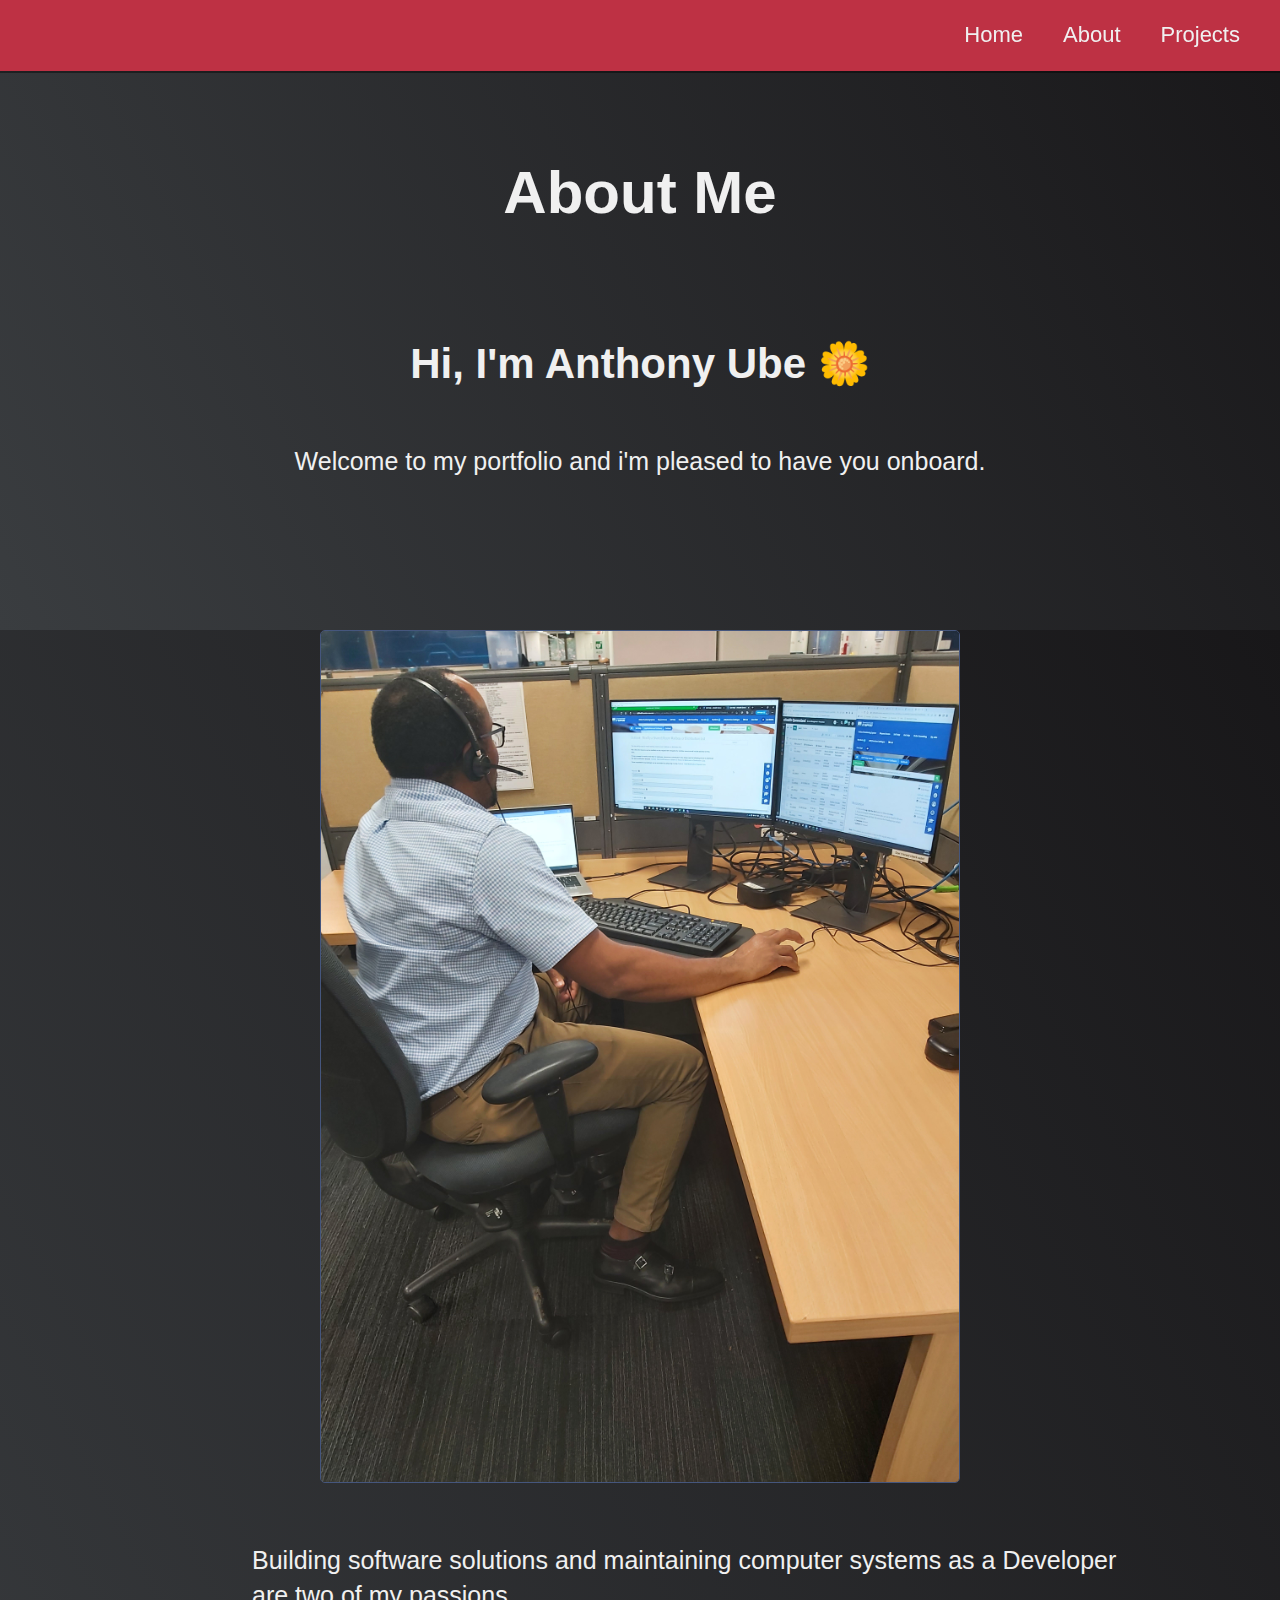
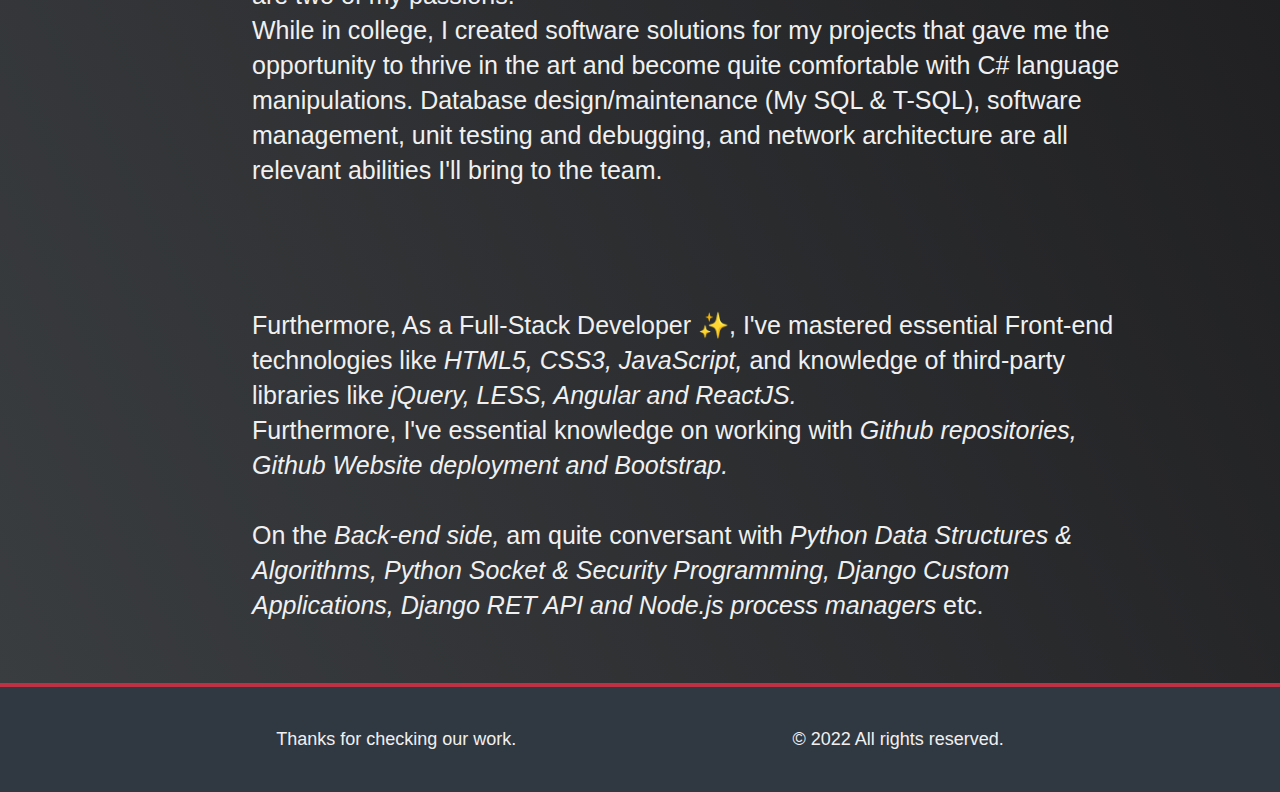
==== aboutme.html @ 7cdd6fe7 "rename aboutMe.html to aboutme.html" ====
<!DOCTYPE html>
<html lang="en">
<head>
    <meta charset='utf-8'>
    <title>About Page</title>
    <meta name='viewport' content='width=device-width, initial-scale=1'>
    <link rel='stylesheet' type='text/css' media='screen' href='slop.css'>
</head>
<body>
    
    <!--Start Nav-->

    
    <nav id="navbar" class="nav">
        <ul class="nav-list">
            <li>
                <a href="index.html">Home</a>
            </li>
            <li>
                <a href="aboutme.html">About</a>
            </li>
            <li>
                <a href="projects.html">Projects</a>
            </li>
        </ul>
      </nav>

      <!--END OF NAV SECTION-->

        <section id="blade">
            <h1>About Me</h1>

            <h2>Hi, I'm Anthony Ube 🌼</h2>
            <p>Welcome to my portfolio and i'm pleased to have you onboard.</p>
        </section>
        <section class="welcome-sec">
            
                <img src="images/me1.jpg" alt="Image of the author" class="tat"/>
                <p class="gang">Building software solutions and maintaining computer systems 
                    as a Developer are two of my passions.<br>
                    While in college, I created software solutions for my projects that 
                    gave me the opportunity to thrive in the art and become quite comfortable with C# language manipulations.
                    Database design/maintenance (My SQL & T-SQL), software management, unit testing and 
                    debugging, and network architecture are all relevant abilities I'll bring to the team.</p>
                    <p class="gang">Furthermore, As a Full-Stack Developer ✨, I've mastered essential Front-end 
                        technologies like <i>HTML5, CSS3, JavaScript,</i> and knowledge of third-party 
                        libraries like <i>jQuery, LESS, Angular and ReactJS.</i><br>
                        Furthermore, I've essential knowledge on working with <i>Github repositories, 
                            Github Website deployment and Bootstrap.</i><br><br>
                        On the <i>Back-end side,</i> am quite conversant with <i>Python Data 
                            Structures & Algorithms, Python Socket & Security 
                            Programming, Django Custom Applications, Django RET API and Node.js process managers</i> etc.</p>
        </section>

      <footer>
        <p>
          Thanks for checking our work.
        </p>
        <p>
          &copy; 2022  All rights reserved.
        </p>
      </footer>

</body>
</html>
---- slop.css ----
/* Custom properties/variables  */
:root {
  --main-white: #f0f0f0;
  --main-red: #be3144;
  --main-blue: #45567d;
  --main-gray: #303841;
  --color-salmon: #FA8072;
}

/* Base reset */
* {
margin: 0;
padding: 0;
}

/* box-sizing and font sizing */
*,
*::before,
*::after {
box-sizing: inherit;
}

html {
box-sizing: border-box;

/* Set font size for easy rem calculations
 * default document font size = 16px, 1rem = 16px, 100% = 16px
 * (100% / 16px) * 10 = 62.5%, 1rem = 10px, 62.5% = 10px
*/
font-size: 62.5%;
scroll-behavior: smooth;
}

/* 980px / 16px = 61.25em */
@media (max-width: 61.25em) {
  html {
    font-size: 58%;
  }
}

/* 460px / 16px = 28.75em */
@media (max-width: 28.75em) {
  html {
    font-size: 55%;
  }
}

/* Base styles */

body {
  font-family: 'Poppins', sans-serif;
  font-size: 1.8rem; /* 18px */
  font-weight: 400;
  line-height: 1.4;
  color: var(--main-white);
}

h1,
h2 {
font-family: 'Raleway', sans-serif;
font-weight: 700;
text-align: center;
}

h1 {
font-size: 6rem;
}

h2 {
font-size: 4.2rem;
}

ul {
list-style: none;
}

a {
text-decoration: none;
color: var(--main-white);
}

img {
display: block;
width: 100%;
}

/* nav */

.nav {
display: flex;
justify-content: flex-end;
position: fixed;
top: 0;
left: 0;
width: 100%;
background: var(--main-red);
box-shadow: 0 2px 0 rgba(0, 0, 0, 0.4);
z-index: 10;
}

.nav-list {
display: flex;
margin-right: 2rem;
}

@media (max-width: 28.75em) {
.nav {
  justify-content: center;
}

.nav-list {
  margin: 0 1rem;
}
}

.nav-list a {
display: block;
font-size: 2.2rem;
padding: 2rem;
}

.nav-list a:hover {
background: var(--main-blue);
}

/* Welcome section */

.welcome-section {
display: flex;
flex-direction: column;
justify-content: center;
align-items: center;
width: 100%;
height: 100vh;
background-color: #000;
background-image: linear-gradient(62deg, #3a3d40 0%, #181719 100%);
}

#welcome-section {
background-image: 
url(https://images.unsplash.com/photo-1653279972768-ff24a7d28ed9?ixlib=rb-1.2.1&ixid=MnwxMjA3fDB8MHxwaG90by1wYWdlfHx8fGVufDB8fHx8&auto=format&fit=crop&w=687&q=80);
background-position: top;
background-repeat: no-repeat;
background-size: 100% 100%;
background-attachment: fixed;
}

.welcome-section > p {
font-size: 3rem;
font-weight: 200;
font-style: italic;
color: var(--main-red);
}

/* Projects section */

.projects-section {
text-align: center;
padding: 10rem 2rem;
background: var(--main-blue);
}

.projects-section-header {
max-width: 640px;
margin: 0 auto 6rem auto;
border-bottom: 0.2rem solid var(--main-white);
}

@media (max-width: 28.75em) {
.projects-section-header {
  font-size: 4rem;
}
}

.projects-grid {
display: grid;
grid-template-columns: repeat(auto-fit, minmax(320px, 1fr));
grid-gap: 4rem;
width: 100%;
max-width: 1280px;
margin: 0 auto;
margin-bottom: 6rem;
}

@media (max-width: 30.625em) {
.projects-section {
  padding: 6rem 1rem;
}

.projects-grid {
  grid-template-columns: 1fr;
}
}

.project {
background: var(--main-gray);
box-shadow: 1px 1px 2px rgba(0, 0, 0, 0.5);
border-radius: 2px;
}

.code {
color: var(--main-gray);
transition: color 0.3s ease-out;
}

.project:hover .code {
color: #17fa7d;
}

.project-image {
height: calc(100% - 6.8rem);
width: 100%;
object-fit: cover;
}

.project-title {
font-size: 2rem;
padding: 2rem 0.5rem;
}

/* Contact section */

.contact-section {
display: flex;
flex-direction: column;
justify-content: center;
align-items: center;
text-align: center;
width: 100%;
height: 80vh;
padding: 0 2rem;
background: var(--main-gray);
}

.contact-section-header > h2 {
font-size: 6rem;
}

@media (max-width: 28.75em) {
.contact-section-header > h2 {
  font-size: 4rem;
}
}

.contact-section-header > p {
font-family: Lucida Handwriting;
font-weight: 10px;
}

.contact-links {
display: flex;
justify-content: center;
width: 100%;
max-width: 980px;
margin-top: 4rem;
flex-wrap: wrap;
}

.contact-details {
font-size: 2.4rem;
text-shadow: 2px 2px 1px #1f1f1f;
transition: transform 0.3s ease-out;
}

.contact-details:hover {
transform: translateY(12px);
}

.btn {
display: inline-block;
padding: 1rem 2rem;
border-radius: 2px;
}

/* Split */

.split {
display: -moz-flex;
display: -webkit-flex;
display: -ms-flex;
display: flex;
}

.split > * {
    width: calc(50% - 2.5em);
}

.split > :nth-child(2n - 1) {
    padding-right: 2.5em;
    border-right: solid 1px rgba(255, 255, 255, 0.15);
}

.split > :nth-child(2n) {
    padding-left: 2.5em;
}
/* End of Split*/


/* Footer */

footer {
font-weight: 300;
display: flex;
justify-content: space-evenly;
padding: 2rem;
background: var(--main-gray);
border-top: 4px solid var(--main-red);
}

footer > p {
margin: 2rem;
}

label {
display: flex;
align-items: center;
font-size: inherit;
margin-bottom: 0.5rem;
}

input,
button,
textarea {
margin: 0;
font-family: inherit;
font-size: inherit;
line-height: inherit;
}

/* form */

form {
padding: 2.5rem 0.625rem;
border-radius: 0.25rem;
}

.form-unit {
margin: 0 auto 1.25rem auto;
padding: 0.25rem;
}

.form-cntl {
display: block;
width: 100%;
height: 2.375rem;
padding: 0.375rem 0.75rem;
color: #212f3d;
-webkit-background-clip: padding-box;
background-clip: padding-box;
border: 1px solid #ced4da;
border-radius: 0.25rem;
transition: border-color 0.15s ease-in-out, box-shadow 0.15s ease-in-out;
}

.ent-textarea {
min-height: 120px;
width: 100%;
padding: 0.625rem;
resize: none;
}

.sub-btn {
display: block;
width: 25%;
padding: 0.75rem;
background: var(--main-gray);
color: inherit;
border-radius: 5px;
border-color: var(--main-white);
cursor: pointer;
}

.sub-btn:hover {
background: var(--main-blue);
color: var(--color-salmon);
}

.gang {
  padding: 6rem;
  width: 80%;
  margin-left: 10%;
  font-size: 25px;
}

.tat {
  width: 50%;
  display: block;
  justify-content: center;
  border: 1px solid;
  border-color: var(--main-blue);
  border-radius: 5px;
}

.welcome-sec {
  display: flex;
  flex-direction: column;
  justify-content: center;
  align-items: center;
  background-color: #000;
  background-image: linear-gradient(62deg, #3a3d40 0%, #181719 100%);
}

#blade {
  display: flex;
  flex-direction: column;
  justify-content: center;
  align-items: center;
  width: 100%;
  height: 70vh;
  background-color: #000;
  background-image: linear-gradient(62deg, #3a3d40 0%, #181719 100%);
}

#blade > p {
  font-size: 25px;
} 

#blade > h2 {
  margin-top: 10rem;
  margin-bottom: 5rem;
}

.btn-wel {
  background-color: inherit;
  border: 1px solid;
  border-color: var(--main-white);
  border-radius: 5px;
  padding: 1rem;
  margin-top: 5rem;
}

.btn-wel:hover {
  background: var(--main-blue);
  color: var(--color-salmon);
  }
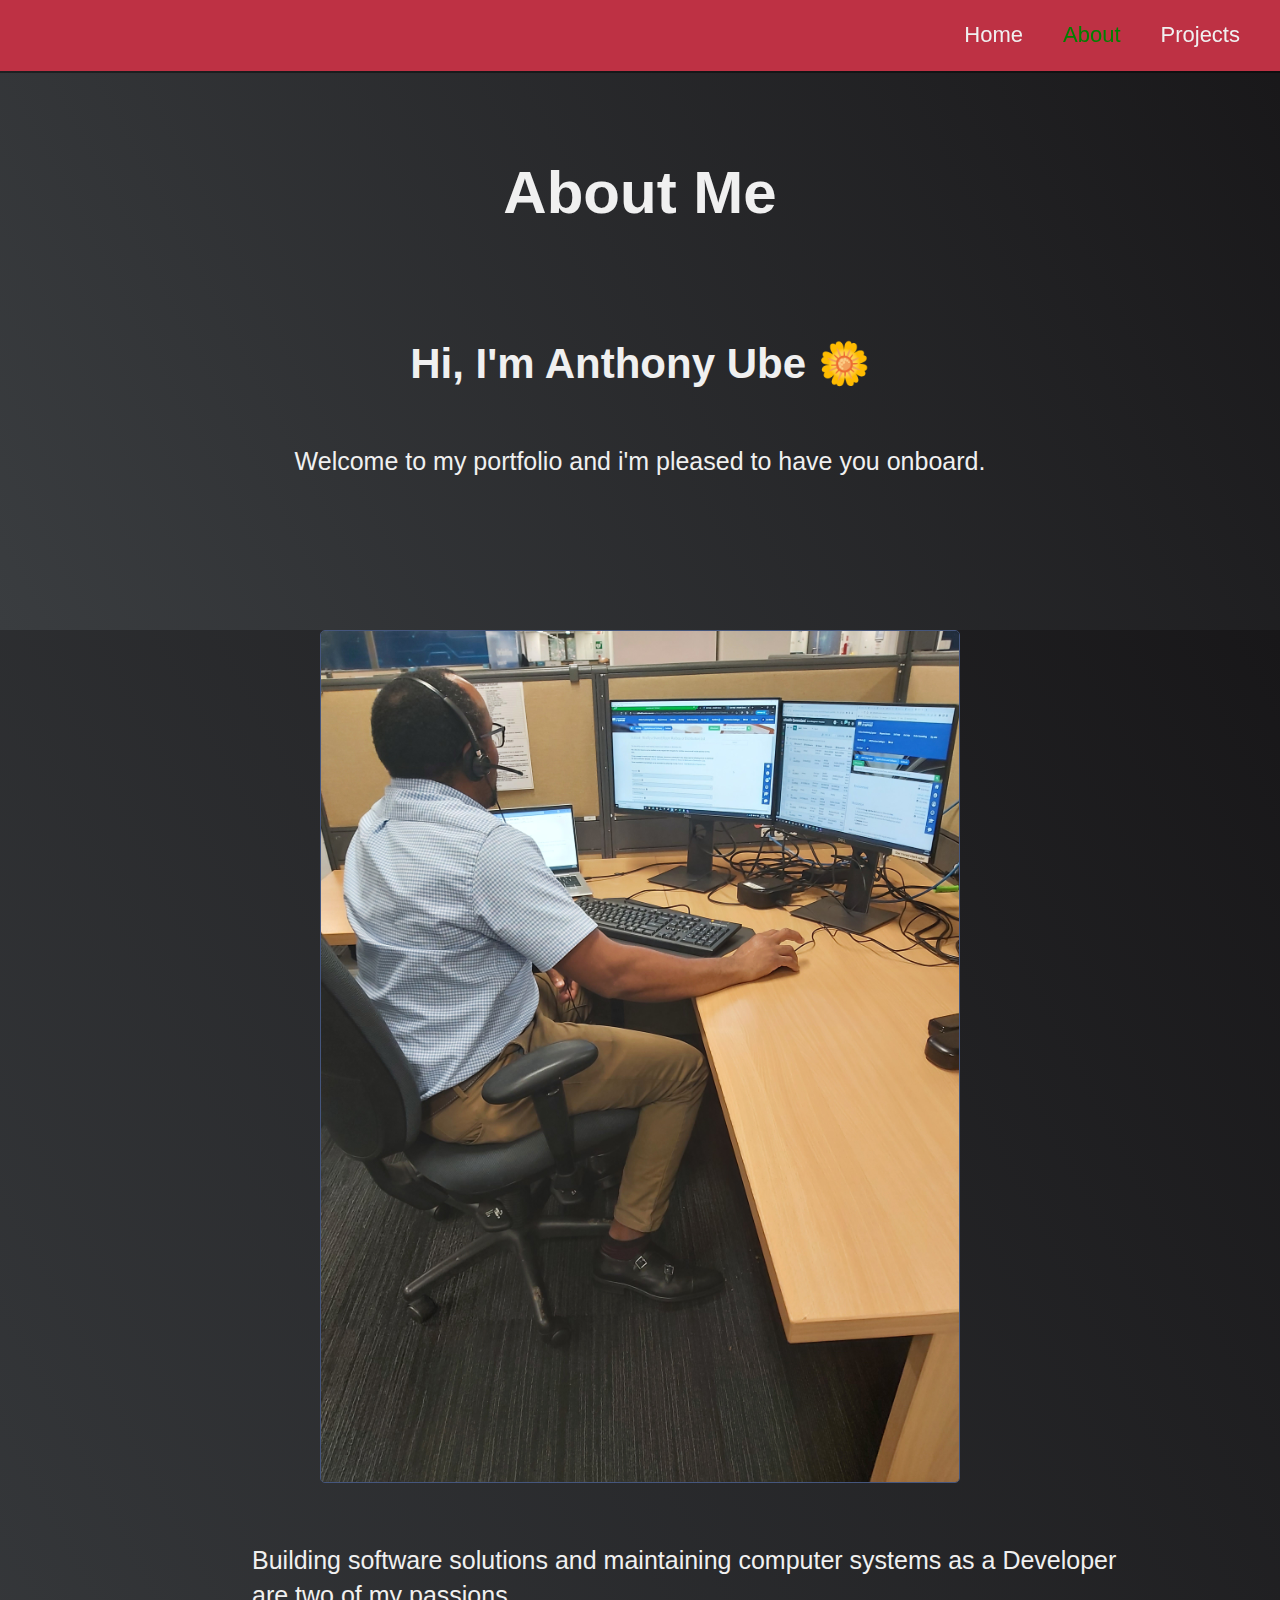
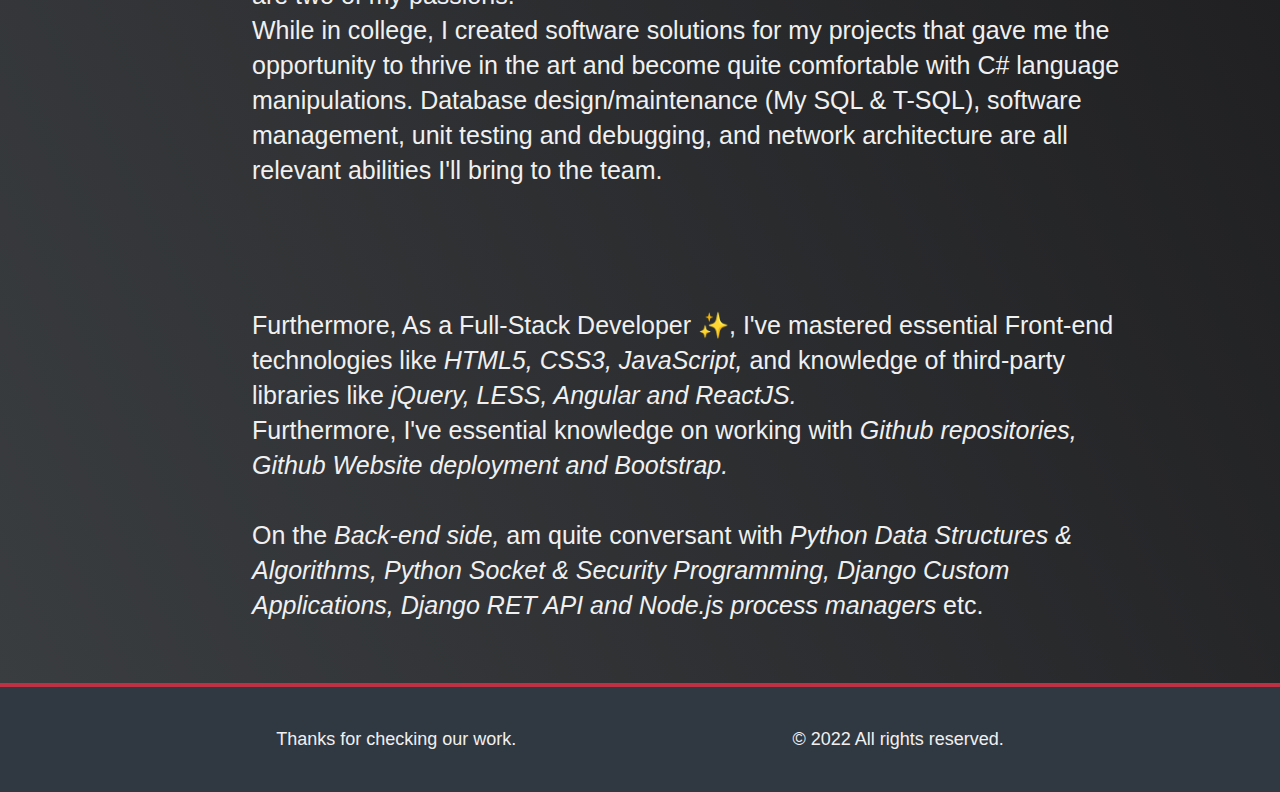
==== commit 83e0e917: "Updates update aboutme.html update index.html update projects.html uodate mains.js create new folder" ====
--- a/aboutme.html
+++ b/aboutme.html
@@ -4,7 +4,7 @@
     <meta charset='utf-8'>
     <title>About Page</title>
     <meta name='viewport' content='width=device-width, initial-scale=1'>
-    <link rel='stylesheet' type='text/css' media='screen' href='slop.css'>
+    <link rel='stylesheet' type='text/css' media='screen' href='styles/slop.css'>
 </head>
 <body>
     
@@ -17,7 +17,7 @@
                 <a href="index.html">Home</a>
             </li>
             <li>
-                <a href="aboutme.html">About</a>
+                <a href="aboutme.html" class="active">About</a>
             </li>
             <li>
                 <a href="projects.html">Projects</a>
@@ -62,4 +62,4 @@
       </footer>
 
 </body>
-</html>
+</html>--- a/styles/slop.css
+++ b/styles/slop.css
@@ -0,0 +1,440 @@
+/* Custom properties/variables  */
+:root {
+  --main-white: #f0f0f0;
+  --main-red: #be3144;
+  --main-blue: #45567d;
+  --main-gray: #303841;
+  --color-salmon: #FA8072;
+  --main-DarkGreen: #008000;
+}
+
+/* Base reset */
+* {
+margin: 0;
+padding: 0;
+}
+
+/* box-sizing and font sizing */
+*,
+*::before,
+*::after {
+box-sizing: inherit;
+}
+
+html {
+box-sizing: border-box;
+
+/* Set font size for easy rem calculations
+ * default document font size = 16px, 1rem = 16px, 100% = 16px
+ * (100% / 16px) * 10 = 62.5%, 1rem = 10px, 62.5% = 10px
+*/
+font-size: 62.5%;
+scroll-behavior: smooth;
+}
+
+/* 980px / 16px = 61.25em */
+@media (max-width: 61.25em) {
+  html {
+    font-size: 58%;
+  }
+}
+
+/* 460px / 16px = 28.75em */
+@media (max-width: 28.75em) {
+  html {
+    font-size: 55%;
+  }
+}
+
+/* Base styles */
+
+body {
+  font-family: 'Poppins', sans-serif;
+  font-size: 1.8rem; /* 18px */
+  font-weight: 400;
+  line-height: 1.4;
+  color: var(--main-white);
+}
+
+h1,
+h2 {
+font-family: 'Raleway', sans-serif;
+font-weight: 700;
+text-align: center;
+}
+
+h1 {
+font-size: 6rem;
+}
+
+h2 {
+font-size: 4.2rem;
+}
+
+ul {
+list-style: none;
+}
+
+a {
+text-decoration: none;
+color: var(--main-white);
+}
+
+img {
+display: block;
+width: 100%;
+}
+
+/* nav */
+
+.nav {
+display: flex;
+justify-content: flex-end;
+position: fixed;
+top: 0;
+left: 0;
+width: 100%;
+background: var(--main-red);
+box-shadow: 0 2px 0 rgba(0, 0, 0, 0.4);
+z-index: 10;
+}
+
+.nav-list {
+display: flex;
+margin-right: 2rem;
+}
+
+nav > ul > li > a.active {
+color: var(--main-DarkGreen);
+}
+
+@media (max-width: 28.75em) {
+.nav {
+  justify-content: center;
+}
+
+.nav-list {
+  margin: 0 1rem;
+}
+}
+
+.nav-list a {
+display: block;
+font-size: 2.2rem;
+padding: 2rem;
+}
+
+.nav-list a:hover {
+background: var(--main-blue);
+}
+
+/* Welcome section */
+
+.welcome-section {
+display: flex;
+flex-direction: column;
+justify-content: center;
+align-items: center;
+width: 100%;
+height: 100vh;
+background-color: #000;
+background-image: linear-gradient(62deg, #3a3d40 0%, #181719 100%);
+}
+
+#welcome-section {
+background-image: 
+url(https://images.unsplash.com/photo-1653279972768-ff24a7d28ed9?ixlib=rb-1.2.1&ixid=MnwxMjA3fDB8MHxwaG90by1wYWdlfHx8fGVufDB8fHx8&auto=format&fit=crop&w=687&q=80);
+background-position: top;
+background-repeat: no-repeat;
+background-size: 100% 100%;
+background-attachment: fixed;
+}
+
+.welcome-section > p {
+font-size: 3rem;
+font-weight: 200;
+font-style: italic;
+color: var(--main-red);
+}
+
+/* Projects section */
+
+.projects-section {
+text-align: center;
+padding: 10rem 2rem;
+background: var(--main-blue);
+}
+
+.projects-section-header {
+max-width: 640px;
+margin: 0 auto 6rem auto;
+border-bottom: 0.2rem solid var(--main-white);
+}
+
+@media (max-width: 28.75em) {
+.projects-section-header {
+  font-size: 4rem;
+}
+}
+
+.projects-grid {
+display: grid;
+grid-template-columns: repeat(auto-fit, minmax(320px, 1fr));
+grid-gap: 4rem;
+width: 100%;
+max-width: 1280px;
+margin: 0 auto;
+margin-bottom: 6rem;
+}
+
+@media (max-width: 30.625em) {
+.projects-section {
+  padding: 6rem 1rem;
+}
+
+.projects-grid {
+  grid-template-columns: 1fr;
+}
+}
+
+.project {
+background: var(--main-gray);
+box-shadow: 1px 1px 2px rgba(0, 0, 0, 0.5);
+border-radius: 2px;
+}
+
+.code {
+color: var(--main-gray);
+transition: color 0.3s ease-out;
+}
+
+.project:hover .code {
+color: #17fa7d;
+}
+
+.project-image {
+height: calc(100% - 6.8rem);
+width: 100%;
+object-fit: cover;
+}
+
+.project-title {
+font-size: 2rem;
+padding: 2rem 0.5rem;
+}
+
+/* Contact section */
+
+.contact-section {
+display: flex;
+flex-direction: column;
+justify-content: center;
+align-items: center;
+text-align: center;
+width: 100%;
+height: 80vh;
+padding: 0 2rem;
+background: var(--main-gray);
+}
+
+.contact-section-header > h2 {
+font-size: 6rem;
+}
+
+@media (max-width: 28.75em) {
+.contact-section-header > h2 {
+  font-size: 4rem;
+}
+}
+
+.contact-section-header > p {
+font-family: Lucida Handwriting;
+font-weight: 10px;
+}
+
+.contact-links {
+display: flex;
+justify-content: center;
+width: 100%;
+max-width: 980px;
+margin-top: 4rem;
+flex-wrap: wrap;
+}
+
+.contact-details {
+font-size: 2.4rem;
+text-shadow: 2px 2px 1px #1f1f1f;
+transition: transform 0.3s ease-out;
+}
+
+.contact-details:hover {
+transform: translateY(12px);
+}
+
+.btn {
+display: inline-block;
+padding: 1rem 2rem;
+border-radius: 2px;
+}
+
+/* Split */
+
+.split {
+display: -moz-flex;
+display: -webkit-flex;
+display: -ms-flex;
+display: flex;
+}
+
+.split > * {
+    width: calc(50% - 2.5em);
+}
+
+.split > :nth-child(2n - 1) {
+    padding-right: 2.5em;
+    border-right: solid 1px rgba(255, 255, 255, 0.15);
+}
+
+.split > :nth-child(2n) {
+    padding-left: 2.5em;
+}
+/* End of Split*/
+
+
+/* Footer */
+
+footer {
+font-weight: 300;
+display: flex;
+justify-content: space-evenly;
+padding: 2rem;
+background: var(--main-gray);
+border-top: 4px solid var(--main-red);
+}
+
+footer > p {
+margin: 2rem;
+}
+
+label {
+display: flex;
+align-items: center;
+font-size: inherit;
+margin-bottom: 0.5rem;
+}
+
+input,
+button,
+textarea {
+margin: 0;
+font-family: inherit;
+font-size: inherit;
+line-height: inherit;
+}
+
+/* form */
+
+form {
+padding: 2.5rem 0.625rem;
+border-radius: 0.25rem;
+}
+
+.form-unit {
+margin: 0 auto 1.25rem auto;
+padding: 0.25rem;
+}
+
+.form-cntl {
+display: block;
+width: 100%;
+height: 2.375rem;
+padding: 0.375rem 0.75rem;
+color: #212f3d;
+-webkit-background-clip: padding-box;
+background-clip: padding-box;
+border: 1px solid #ced4da;
+border-radius: 0.25rem;
+transition: border-color 0.15s ease-in-out, box-shadow 0.15s ease-in-out;
+}
+
+.ent-textarea {
+min-height: 120px;
+width: 100%;
+padding: 0.625rem;
+resize: none;
+}
+
+.sub-btn {
+display: block;
+width: 25%;
+padding: 0.75rem;
+background: var(--main-gray);
+color: inherit;
+border-radius: 5px;
+border-color: var(--main-white);
+cursor: pointer;
+}
+
+.sub-btn:hover {
+background: var(--main-blue);
+color: var(--color-salmon);
+}
+
+.gang {
+  padding: 6rem;
+  width: 80%;
+  margin-left: 10%;
+  font-size: 25px;
+}
+
+.tat {
+  width: 50%;
+  display: block;
+  justify-content: center;
+  border: 1px solid;
+  border-color: var(--main-blue);
+  border-radius: 5px;
+}
+
+.welcome-sec {
+  display: flex;
+  flex-direction: column;
+  justify-content: center;
+  align-items: center;
+  background-color: #000;
+  background-image: linear-gradient(62deg, #3a3d40 0%, #181719 100%);
+}
+
+#blade {
+  display: flex;
+  flex-direction: column;
+  justify-content: center;
+  align-items: center;
+  width: 100%;
+  height: 70vh;
+  background-color: #000;
+  background-image: linear-gradient(62deg, #3a3d40 0%, #181719 100%);
+}
+
+#blade > p {
+  font-size: 25px;
+} 
+
+#blade > h2 {
+  margin-top: 10rem;
+  margin-bottom: 5rem;
+}
+
+.btn-wel {
+  background-color: inherit;
+  border: 1px solid;
+  border-color: var(--main-white);
+  border-radius: 5px;
+  padding: 1rem;
+  margin-top: 5rem;
+}
+
+.btn-wel:hover {
+  background: var(--main-blue);
+  color: var(--color-salmon);
+  }
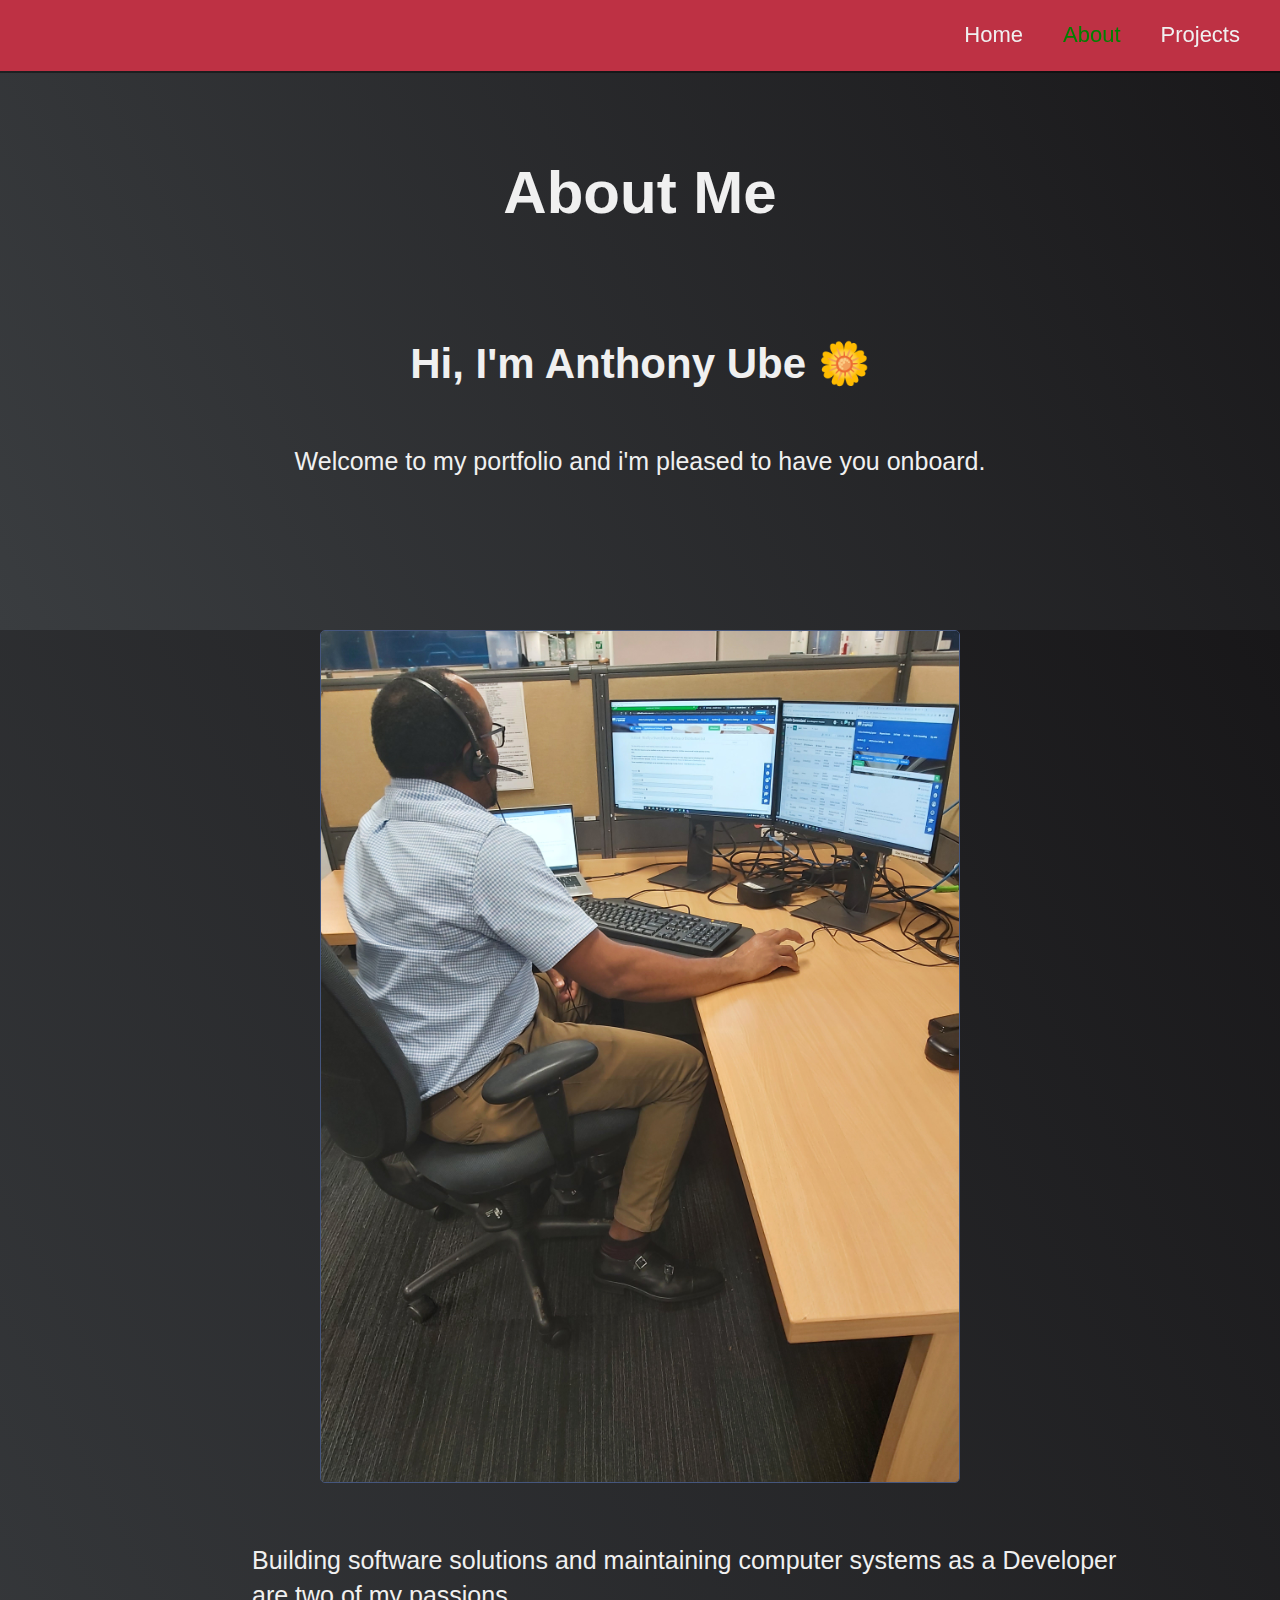
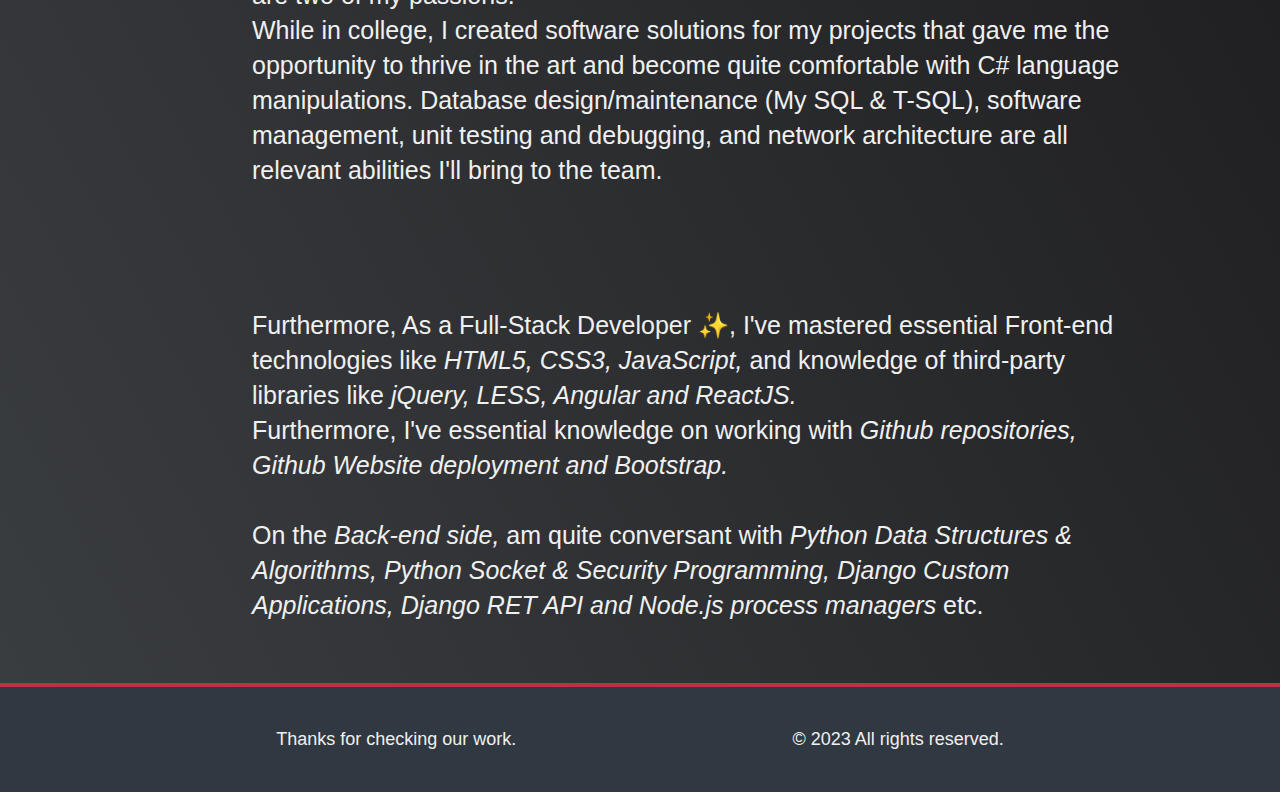
==== commit b8feaa31: "Update Add new copyright date to index.html and modify form action Add new copyright to both aboutme" ====
--- a/aboutme.html
+++ b/aboutme.html
@@ -57,7 +57,7 @@
           Thanks for checking our work.
         </p>
         <p>
-          &copy; 2022  All rights reserved.
+          &copy; 2023  All rights reserved.
         </p>
       </footer>
 
--- a/styles/slop.css
+++ b/styles/slop.css
@@ -298,6 +298,36 @@
 .split > :nth-child(2n) {
     padding-left: 2.5em;
 }
+
+@media screen and (max-width: 640px) {
+
+  .split {
+    display: block;
+  }
+
+    .split > * {
+      margin: 4em 0 0 0;
+      padding: 4em 0 0 0;
+      width: 100% !important;
+    }
+
+    .split > :nth-child(2n - 1) {
+      border-right: 0;
+      padding-right: 0;
+    }
+
+    .split > :nth-child(2n) {
+      padding-left: 0;
+    }
+
+    .split > :first-child {
+      border-top: 0;
+      margin-top: 0;
+      padding-top: 0;
+    }
+
+}
+
 /* End of Split*/
 
 
@@ -378,6 +408,9 @@
 .sub-btn:hover {
 background: var(--main-blue);
 color: var(--color-salmon);
+box-shadow: 0 0.4rem 1.4rem 0 rgba(113, 113, 198, 0.5);
+transform: translateY(-0.5rem);
+transition: transform 170ms;
 }
 
 .gang {
@@ -438,3 +471,64 @@
   background: var(--main-blue);
   color: var(--color-salmon);
   }
+
+  #next {
+   display: block;
+    justify-content: center;
+    align-content: center;
+    margin-top: 20px;
+    border: 1px solid var(--main-white);
+    width: 25%;
+    padding: 0.75rem;
+    border-radius: 5px;
+    font-family: Lucida Handwriting;
+  }
+
+  #next:hover {
+    cursor: pointer;
+    box-shadow: 0 0.4rem 1.4rem 0 rgba(113, 113, 198, 0.5);
+    transform: translateY(-0.5rem);
+    transition: transform 170ms;
+    color: var(--color-salmon);
+  }
+
+  /*  TOOLTIP */
+
+  .tooltip {
+  position: relative;
+  display: inline-block;
+}
+
+.tooltip .tooltiptext {
+  visibility: hidden;
+  width: 120px;
+  background: rgb(0, 0, 0);
+  background: rgba(0, 0, 0, 0.5); /* Black see-through */
+  color: var(--main-white);
+  text-align: center;
+  border-radius: 6px;
+  padding: 5px 0;
+  width: 120px;
+  bottom: 100%;
+  left: 50%;
+  margin-left: -60px;
+
+  /* Position the tooltip */
+  position: absolute;
+  z-index: 1;
+}
+
+.tooltip .tooltiptext::after {
+  content: " ";
+  position: absolute;
+  top: 100%; /* At the bottom of the tooltip */
+  left: 50%;
+  margin-left: -5px;
+  border-width: 5px;
+  border-style: solid;
+  border-color: rgba(0, 0, 0, 0.5) transparent transparent transparent;
+}
+
+.tooltip:hover .tooltiptext {
+  visibility: visible;
+}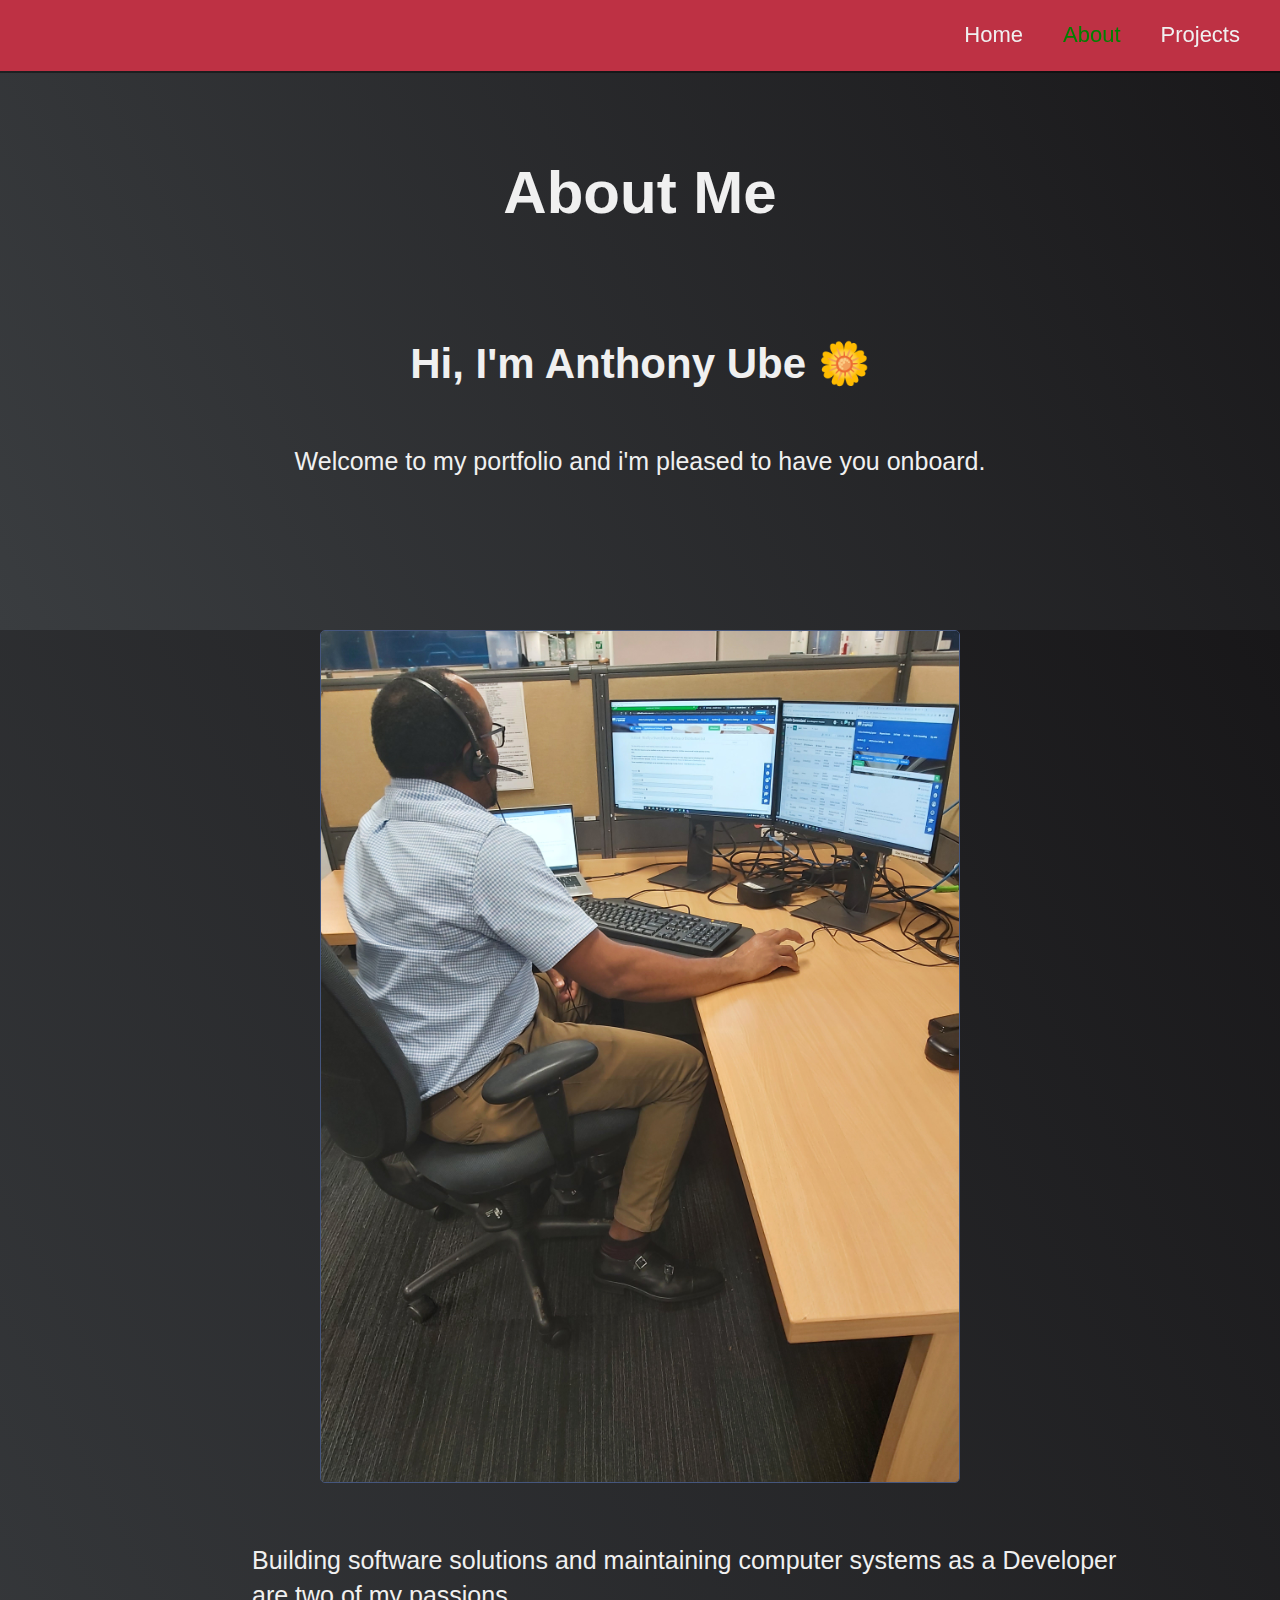
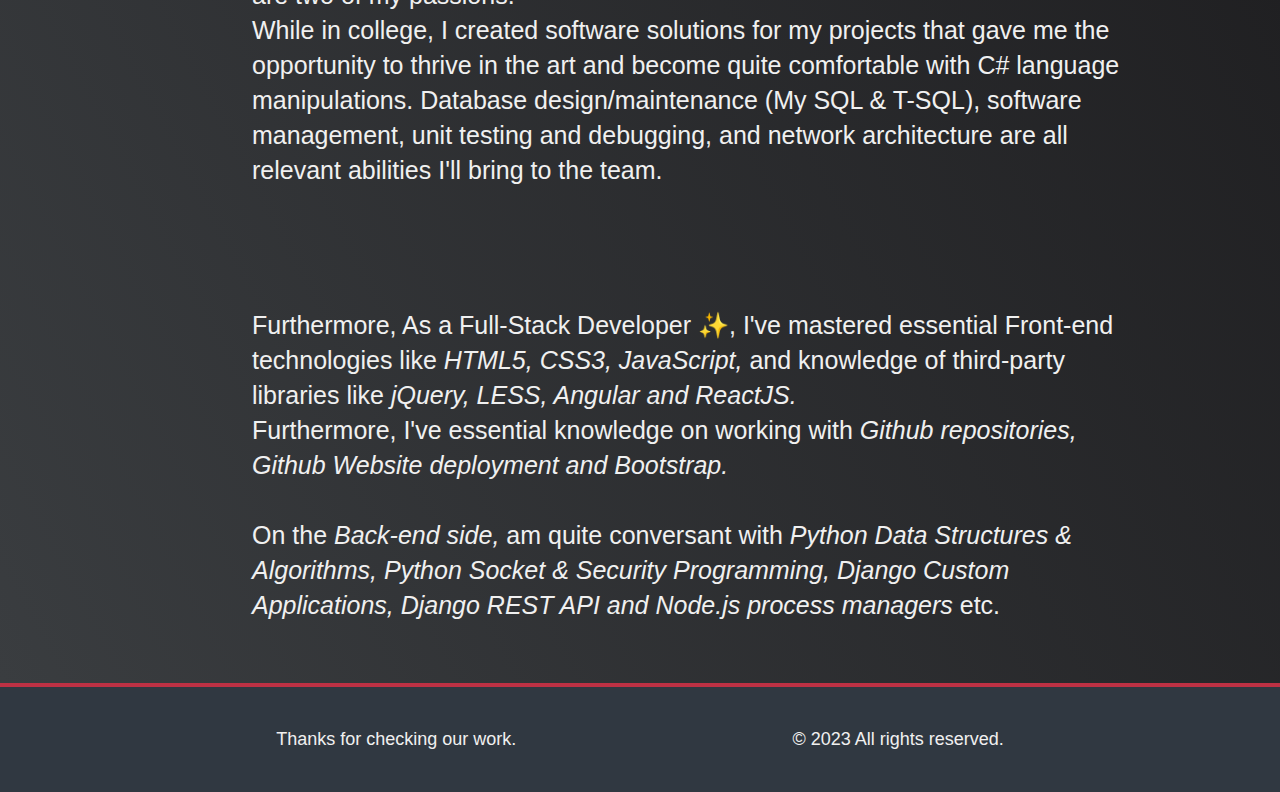
==== commit 63928c72: "Update Add favicon to aboutme.html Add favicon to projects.html" ====
--- a/aboutme.html
+++ b/aboutme.html
@@ -5,6 +5,7 @@
     <title>About Page</title>
     <meta name='viewport' content='width=device-width, initial-scale=1'>
     <link rel='stylesheet' type='text/css' media='screen' href='styles/slop.css'>
+    <link rel="icon" type="image/x-icon" href="images/Favicon.jpg">
 </head>
 <body>
     
@@ -49,7 +50,7 @@
                             Github Website deployment and Bootstrap.</i><br><br>
                         On the <i>Back-end side,</i> am quite conversant with <i>Python Data 
                             Structures & Algorithms, Python Socket & Security 
-                            Programming, Django Custom Applications, Django RET API and Node.js process managers</i> etc.</p>
+                            Programming, Django Custom Applications, Django REST API and Node.js process managers</i> etc.</p>
         </section>
 
       <footer>
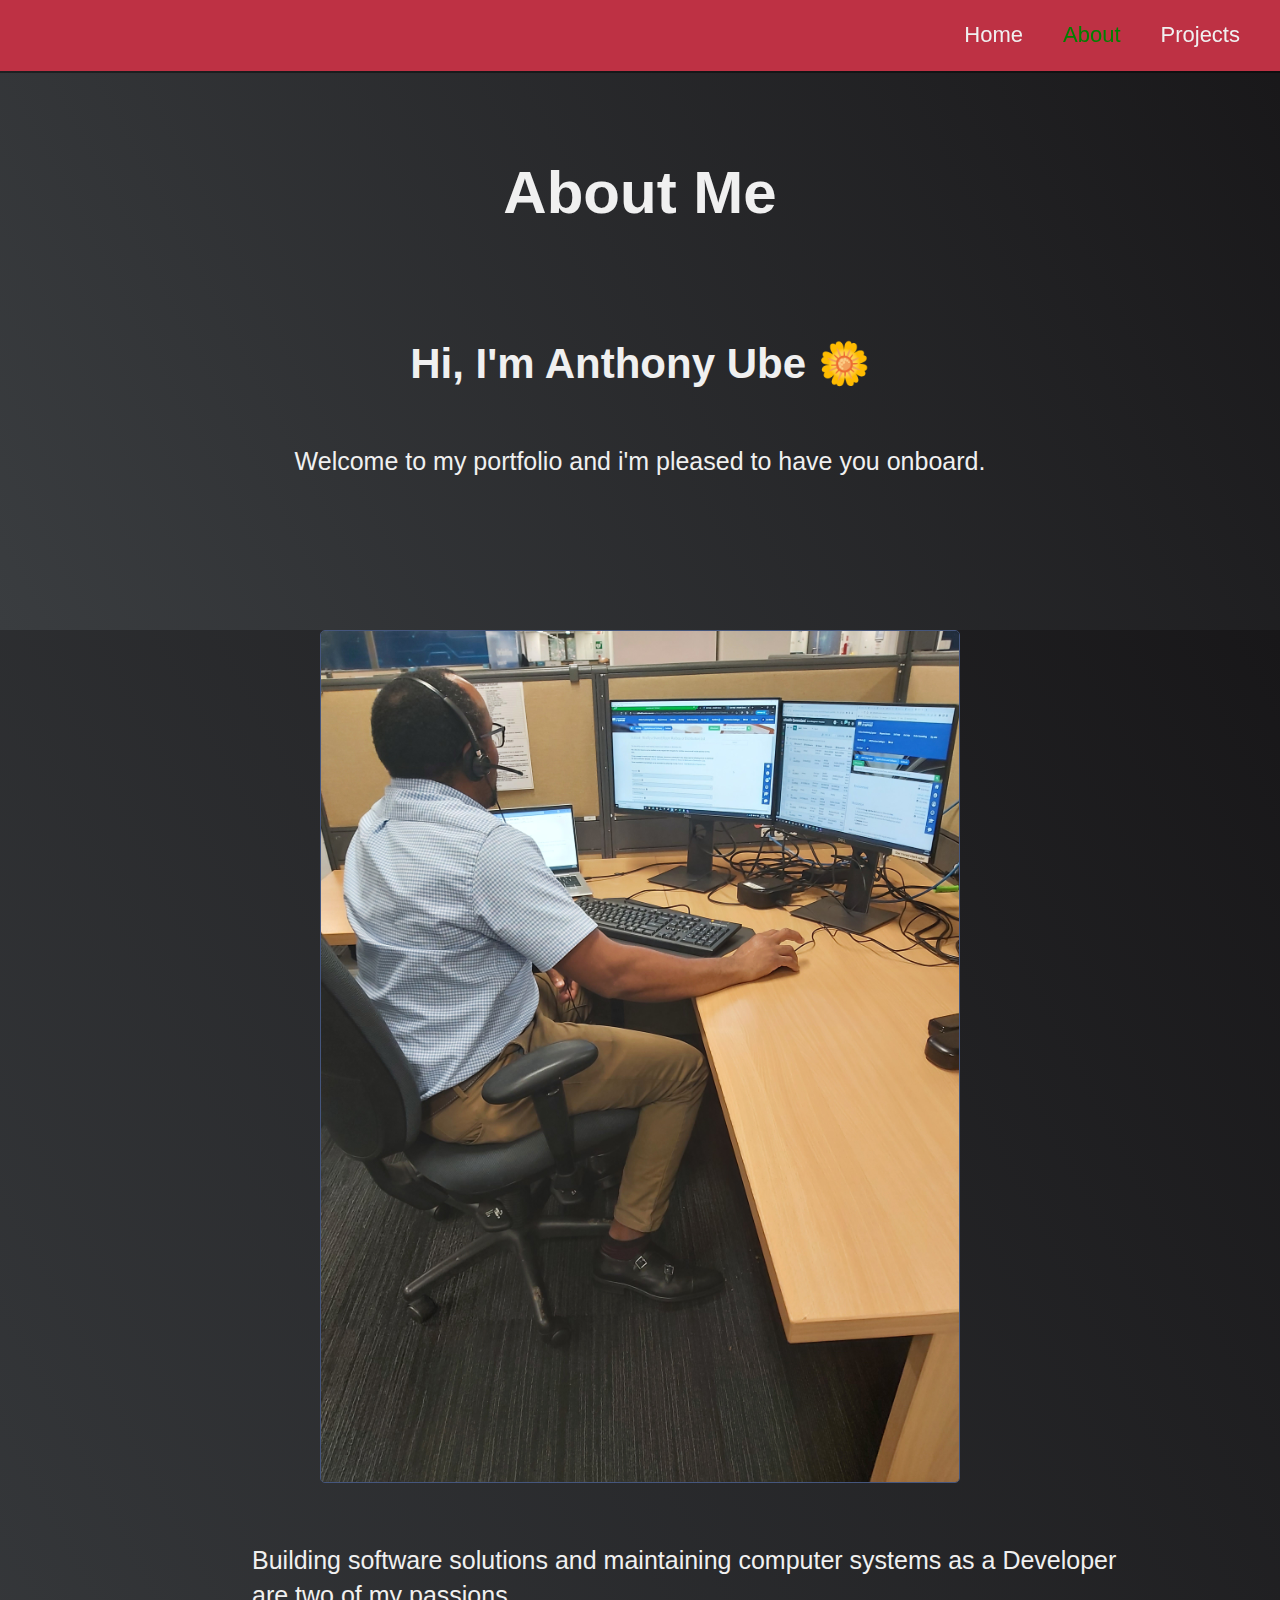
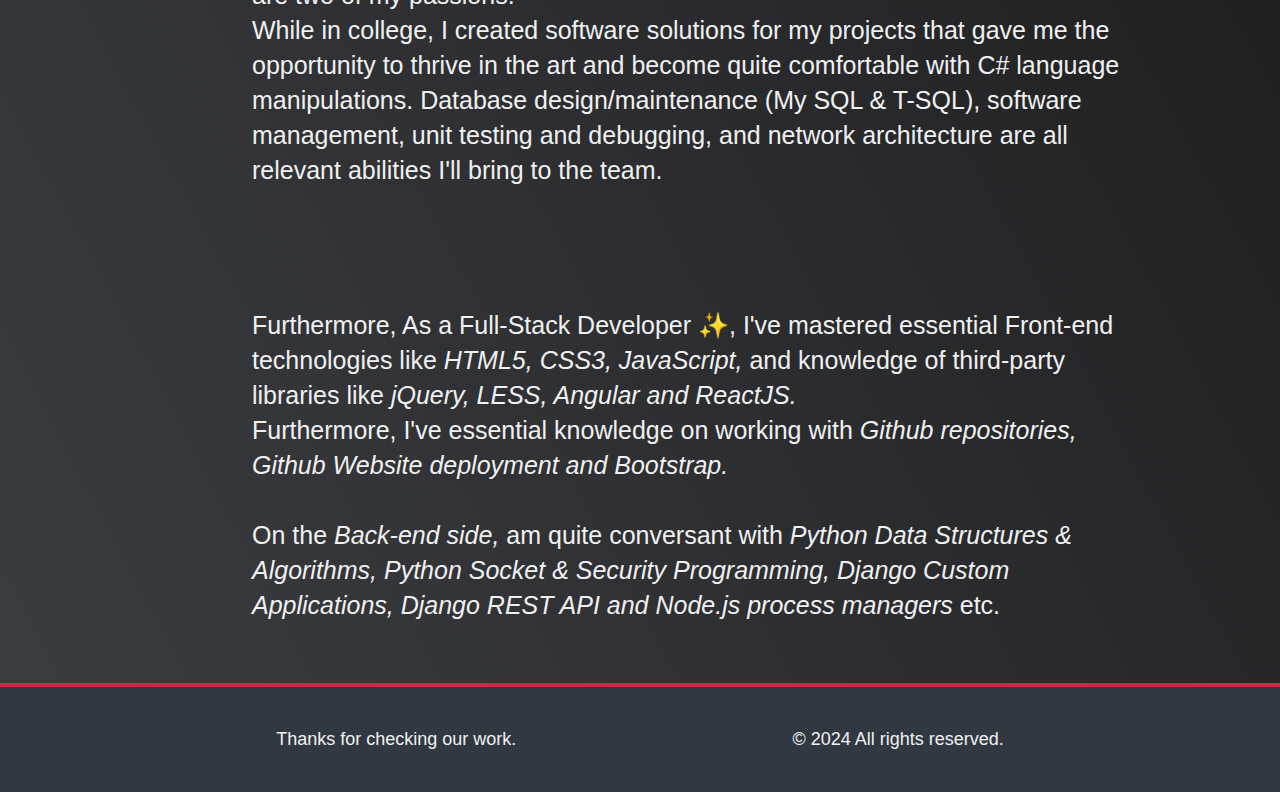
==== commit 5c641282: "Update Add new date to index.html Add new date to aboutme.html Add new date to projects.html" ====
--- a/aboutme.html
+++ b/aboutme.html
@@ -58,7 +58,7 @@
           Thanks for checking our work.
         </p>
         <p>
-          &copy; 2023  All rights reserved.
+          &copy; 2024  All rights reserved.
         </p>
       </footer>
 
